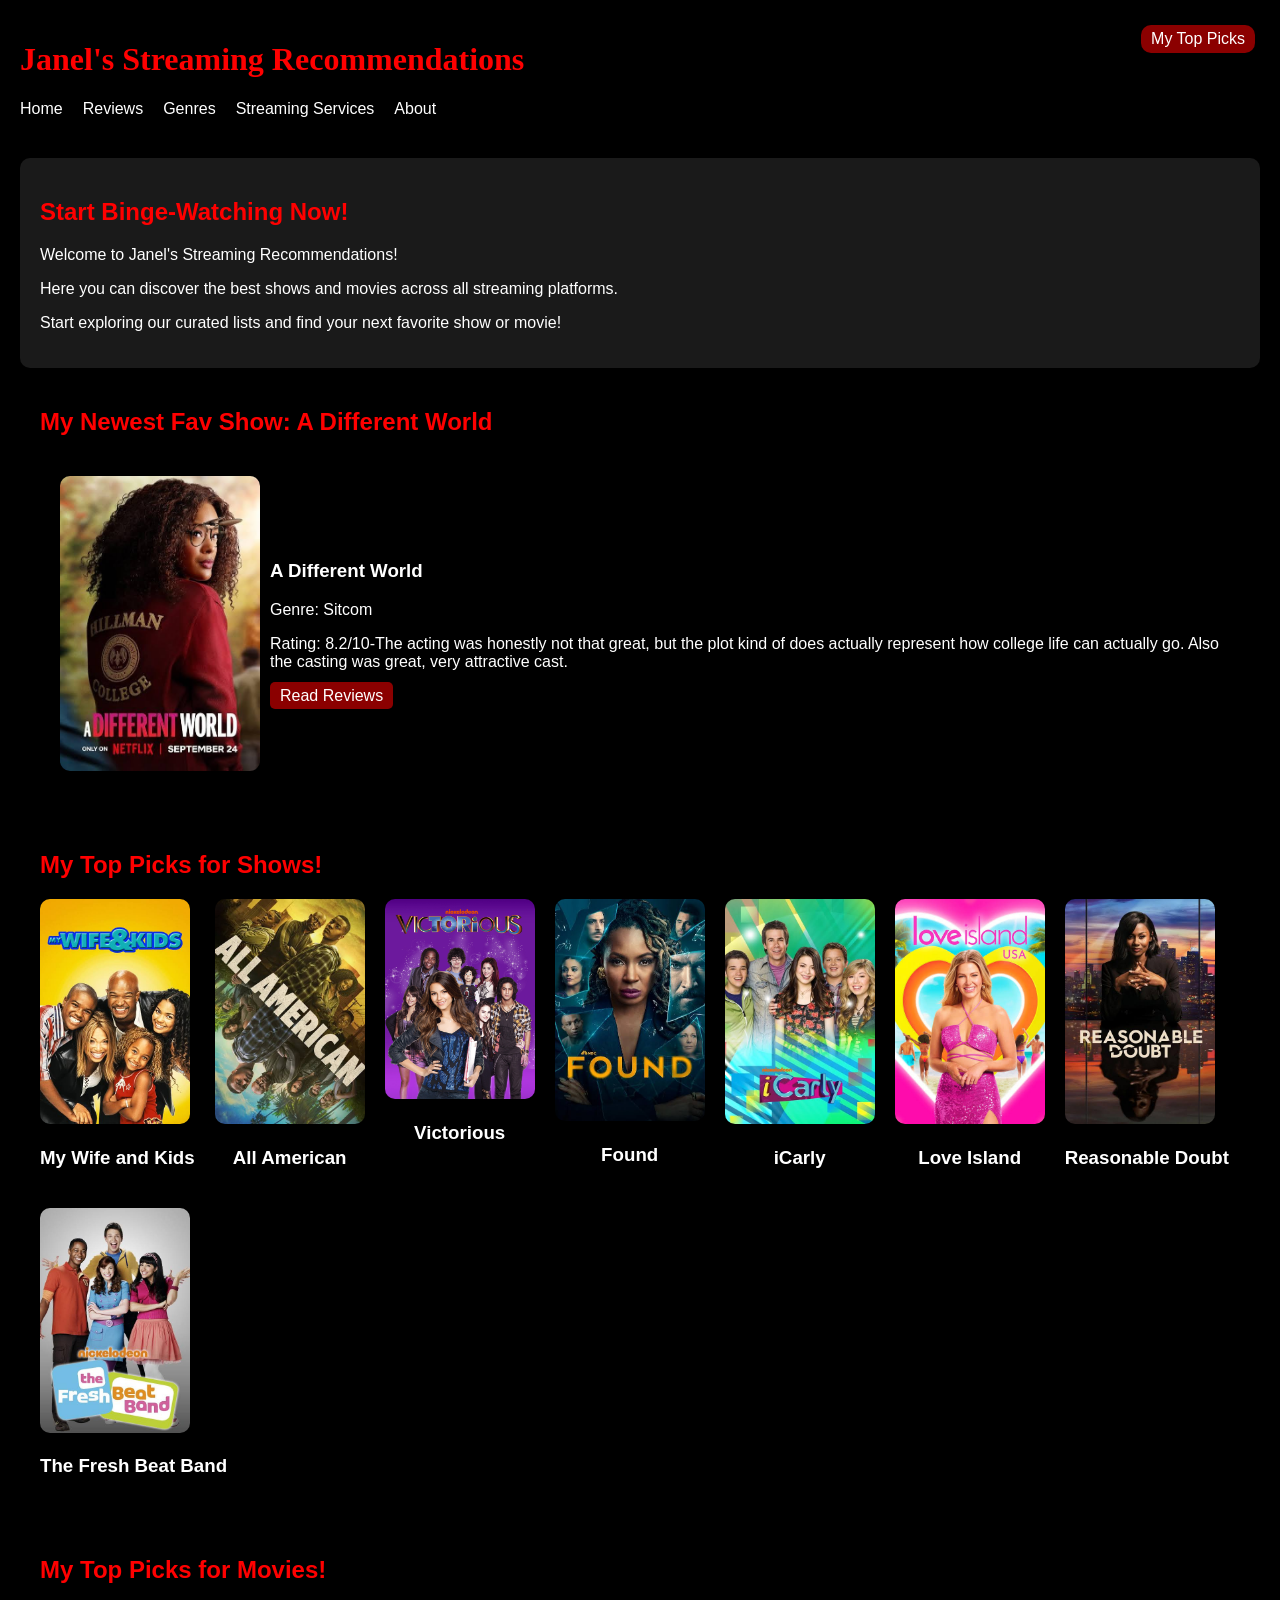
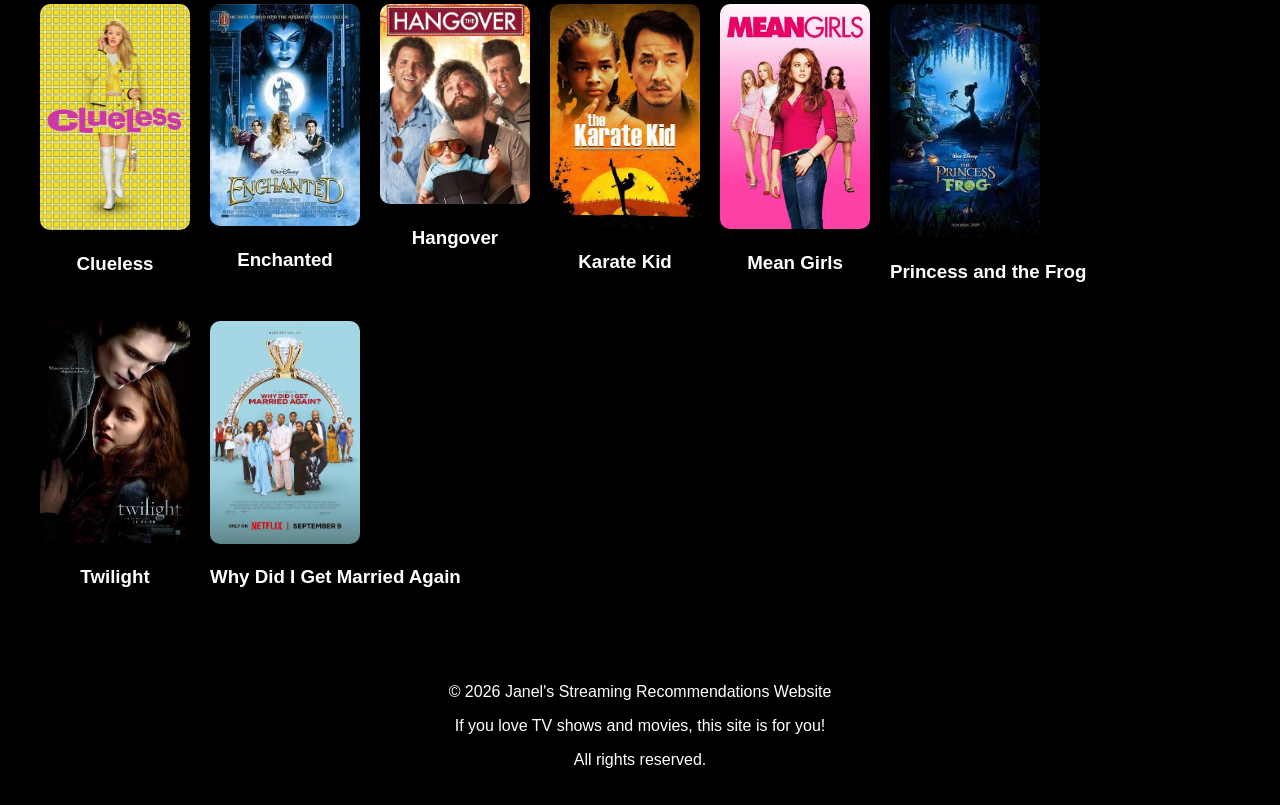
==== project/index.html @ aa463520 "Add files via upload" ====
<!DOCTYPE html>
<html lang="en">
<head>
    <meta charset="UTF-8">
    <meta name="viewport" content="width=device-width, initial-scale=1.0">
    <title>Janel's Streaming Recommendations</title>
    <link rel="stylesheet" href="style.css">
</head>
<body>
    <!-- Website Header and Website Navigation -->
    <header>
        <h1>Janel's Streaming Recommendations</h1>
        <span class="header-badge">My Top Picks</span>
        <nav aria-label="Main Navigation">
            <a href="index.html">Home</a>
            <a href="reviews.html">Reviews</a>
            <a href="genres.html">Genres</a>
            <a href="streaming.html">Streaming Services</a>
            <a href="about.html">About</a>
        </nav>
    </header>
    <!-- Main Content For Homepage -->
    <main>
        <section class="welcome message">
            <h2>Start Binge-Watching Now!</h2>
            <p>Welcome to Janel's Streaming Recommendations!</p>
            <p>Here you can discover the best shows and movies across all streaming platforms.</p>
            <p>Start exploring our curated lists and find your next favorite show or movie!</p>
        </section>
    <!-- Show Section -->
        <section class="show">
            <h2>My Newest Fav Show: A Different World </h2>
            <div class="first show">
                <img src="Images/a-different-world.jpg" alt="A Different World Poster">
                <div>
                    <h3>A Different World</h3>
                    <p>Genre: Sitcom</p>
                    <p>Rating: 8.2/10-The acting was honestly not that great, but the plot kind of does actually represent how college life can actually go. Also the casting was great, very attractive cast.</p>
                    <a href="reviews.html">Read Reviews</a>
                </div>
            </div>
        </section>
        <!-- My Top Picks Section -->
        <section class="top-picks">
            <h2>My Top Picks for Shows!</h2>
            <div class="top-picks-container">
                <div>
                <img src="Images/my-wife-and-kids.jpg" alt="My Wife and Kids Poster">
                    <h3>My Wife and Kids</h3>
                </div>
                <div>
                    <img src="Images/all-american.jpg" alt="All American Poster">
                    <h3>All American</h3>
                </div>
                <div>
                    <img src="Images/victorious.jpg" alt="Victorious Poster">
                    <h3>Victorious</h3>
                </div>
                <div>
                <img src="Images/found.jpg" alt="Found Poster">
                    <h3>Found</h3>
                </div>
                <div>
                <img src="Images/Icarly.jpg" alt="iCarly Poster">
                    <h3>iCarly</h3>
                </div>
                <div>
                <img src="Images/love-island.jpg" alt="Love Island Poster">
                    <h3>Love Island</h3>
                </div>
                <div>
                <img src="Images/reasonable-doubt.jpg" alt="Reasonable Doubt Poster">
                    <h3>Reasonable Doubt</h3>
                </div>
                <div>
                <img src="Images/the-fresh-beat-band.jpg" alt="The Fresh Beat Band Poster">
                    <h3>The Fresh Beat Band</h3>
                </div>
            </div>
        </section>
        <!-- My Top Picks for Movies Section -->
        <section class="top-movies">
            <h2>My Top Picks for Movies!</h2>
            <div class="top-movies-container">
                <div>
                    <img src="Images/clueless.jpg" alt="Clueless Movie Poster">
                    <h3>Clueless</h3>
                </div>
                <div>
                    <img src="Images/enchanted.jpg" alt="Enchanted Movie Poster">
                    <h3>Enchanted</h3>
                </div>
                <div>
                    <img src="Images/hangover.jpg" alt="Hangover Movie Poster">
                    <h3>Hangover</h3>
                </div>
                <div>
                    <img src="Images/karate-kid.jpg" alt="Karate Kid Poster">
                    <h3>Karate Kid</h3>
                </div>
                <div>
                    <img src="Images/mean-girls.jpg" alt="Mean Girls Movie Poster">
                    <h3>Mean Girls</h3>
                </div>
                <div>
                    <img src="Images/princess-and-the-frog.jpg" alt="Princess and the Frog Movie Poster">
                    <h3>Princess and the Frog</h3>
                </div>
                <div>
                    <img src="Images/twilight.jpg" alt="Twilight Movie Poster">
                    <h3>Twilight</h3>
                </div>
                <div>
                    <img src="Images/why-did-i-get-married-again.jpg" alt="Why Did I Get Married Again Movie Poster">
                    <h3>Why Did I Get Married Again</h3>
                </div>
            </div>
        </section>
    </main>
<footer>
    <p>&copy; 2026 Janel's Streaming Recommendations Website</p>
    <p>If you love TV shows and movies, this site is for you!</p>
    <p>All rights reserved.</p>
</footer>
    
</body>
</html>
---- project/style.css ----
body{
    margin: 0;
    background-color: black;
    color: white;
    font-family: Arial, sans-serif;
}
header{
    background-color: black;
    padding: 20px;
    position: relative;
}
h1{
    color: red;
    font-family: Georgia, serif;
}
nav{
    display: flex;
    gap: 20px;
}
nav a{
    color: white;
    text-decoration: none;
}
nav a:hover{
    color: red;
}
main{
    padding: 20px;
}
.welcome.message{
    background-color: #1a1a1a;
    padding: 20px;
    border-radius: 10px;
}
.welcome.message h2{
    color: red;
    font-size: 24px;
}
.welcome.message p{
    color: white;
    font-size: 16px;
}
.show{
    background-color: black;
    padding: 20px;
    border-radius: 10px;
}
.show h2{
    color: red;
}
.first.show{
    display: flex;
    gap: 10px;
    align-items: center;
}
.first.show img{
    width: 200px;
    border-radius: 10px;
}
.first.show a{
    color:white;
    background-color: darkred;
    padding: 5px 10px;
    border-radius: 5px;
    text-decoration: none;
}
.top-picks, .top-movies{
    padding: 20px;
}
.top-picks h2, .top-movies h2{
    color: red;
}
.top-picks-container, .top-movies-container{
    display: flex;
    gap: 20px;
    flex-wrap: wrap;
}
.top-picks-container img, .top-movies-container img{
    width: 150px;
    border-radius: 10px;
}
.top-picks-container h3, .top-movies-container h3{
    text-align: center;
}
footer{
    background-color: black;
    color: white;
    text-align: center;
    padding: 20px;
}
/* Media Queries for Mobile Devices and Small Screens */
@media (max-width: 500px){
    nav{
        flex-direction: row;
        flex-wrap:wrap;
    }
    .top-picks-container, .top-movies-container{
        justify-content: center;
    }
    .first.show{
        flex-direction: column;
        align-items: flex-start;
    }
    .card-review{
        flex-direction: column;
        align-items: flex-start;
    }
    .card-review img{
        width: 150px;
    }
    .service{
        flex-direction: column;
        align-items: flex-start;
        width: 100%;
        box-sizing: border-box;
    }
    .service img{
        width: 150px;
        height:150px;
        object-fit: contain;
        max-width: 100%;
    }
    .header-badge{
        position: static;
        display: block;
        margin-bottom: 20px;

    }
    header h1{
        font-size: 18px;
        flex-wrap: wrap;
    }
    


}
.reviews{
    background-color: #242424;
    padding: 20px;
    border-radius: 10px;
    margin-bottom: 20px;
}
.reviews h2{
    color: red;
    font-size: 24px;
}
.reviews p{
    color: white;
    font-size: 15px;
}
.show-reviews, .movie-reviews{
    color: red;
}
.card-review{
    display: flex;
    gap: 15px;
    background-color: black;
    padding: 20px;
    border-radius: 15px;
    margin-bottom: 20px;
    align-items: center;

}
.card-review img{
    width: 150px;
    border-radius: 10px;
    object-fit: cover;
    height: 200px;
}
.card-review h3{
    color: red;
    font-size: 20px;
}
img[src="Images/hercules.jpg"] {
    width: 350px;
    height: 200px;
    object-fit: cover;
    border-radius: 10px;
}
.genres-intro{
    background-color: #242424;
    padding: 25px;
    border-radius: 15px;
    margin-bottom: 20px;
}
.genres-intro h2{
    color: red;
    font-size: 24px;
}
.genre-sec{
    background-color: #242424;
    padding: 20px;
    border-radius: 15px;
    margin-bottom: 20px;
}
.genre-sec h2{
    color: red;
    font-size: 24px;
}
.genre-container{
    display: flex;
    gap: 20px;
    flex-wrap: wrap;
}
.genre-container img{
    width: 200px;
    height: 225px;
    object-fit: cover;
    border-radius: 15px;
}
.genre-container h3{
    text-align: center;
}
.streaming-service-intro{
    background-color: #242424;
    padding: 25px;
    border-radius: 20px;
    margin-bottom: 20px;
}
.streaming-service-intro h2{
    color: red;
    font-size: 24px;
}
.streaming-service-intro p{
    color: white;
    font-size: 15px;
}
.streaming-services{
    background-color: #242424;
    padding: 20px;
    border-radius: 20px;
    margin-bottom: 20px;
}
.streaming-services h2{
    color: red;
    font-size: 24px;
}
.service{
    display: flex;
    gap: 25px;
    background-color: black;
    align-items: center;
    padding: 20px;
    border-radius: 20px;
    margin-bottom: 20px;
}
.service img{
    width: 150px;
    height:150px;
    object-fit: contain;
}
.service h3{
    color: red;
    font-size: 24px;
}
.service a{
    color: white;
    background-color: darkred;
    padding: 5px 10px;
    border-radius: 10px;
    text-decoration: none;
    display: inline-block;
}
.about-introduction{
    background-color: #242424;
    padding: 25px;
    border-radius: 20px;
    margin-bottom:20px;
}
.about-introduction h2{
    color: red;
    font-size: 24px;
}
.about-introduction p{
    color: white;
    font-size: 16px;
}
.about-reasoning{
    background-color: #242424;
    padding: 25px;
    border-radius: 20px;
    margin-bottom: 20px;
}
.about-reasoning h2{
    color: red;
    font-size: 24px;
}
.about-reasoning p{
    color: white;
    font-size: 16px;
}
.content-about{
    background-color: #242424;
    padding: 20px;
    border-radius: 20px;
    margin-bottom: 20px;
}
.content-about h2{
    color: red;
    font-size: 24px;
}
.content-about p{
    color: white;
    font-size: 16px;
}
.form{
    background-color: #242424;
    padding: 20px;
    border-radius: 20px;
    margin-bottom: 20px;
}
.form h2{
    color: red;
    font-size: 16px;
}
.form p{
    color: white;
    font-size: 16px;
}
.form input{
    display: inline-block;
    width: 100%;
    max-width: 400px;
    padding: 20px;
    margin-bottom: 20px;
    border-radius: 20px;
    box-sizing: border-box;
}
.form button{
    background-color: red;
    color: white;
    padding: 10px 15px;
    border: none;
    border-radius: 20px;
    cursor: pointer;
    font-size: 16px;
}
.form button:hover{
    background-color: darkred;
}
.header-badge{
    position: absolute;
    top: 25px;
    right: 25px;
    background-color: darkred;
    color: white;
    padding: 5px 10px;
    border-radius: 10px;
    font-size: 16px;
}
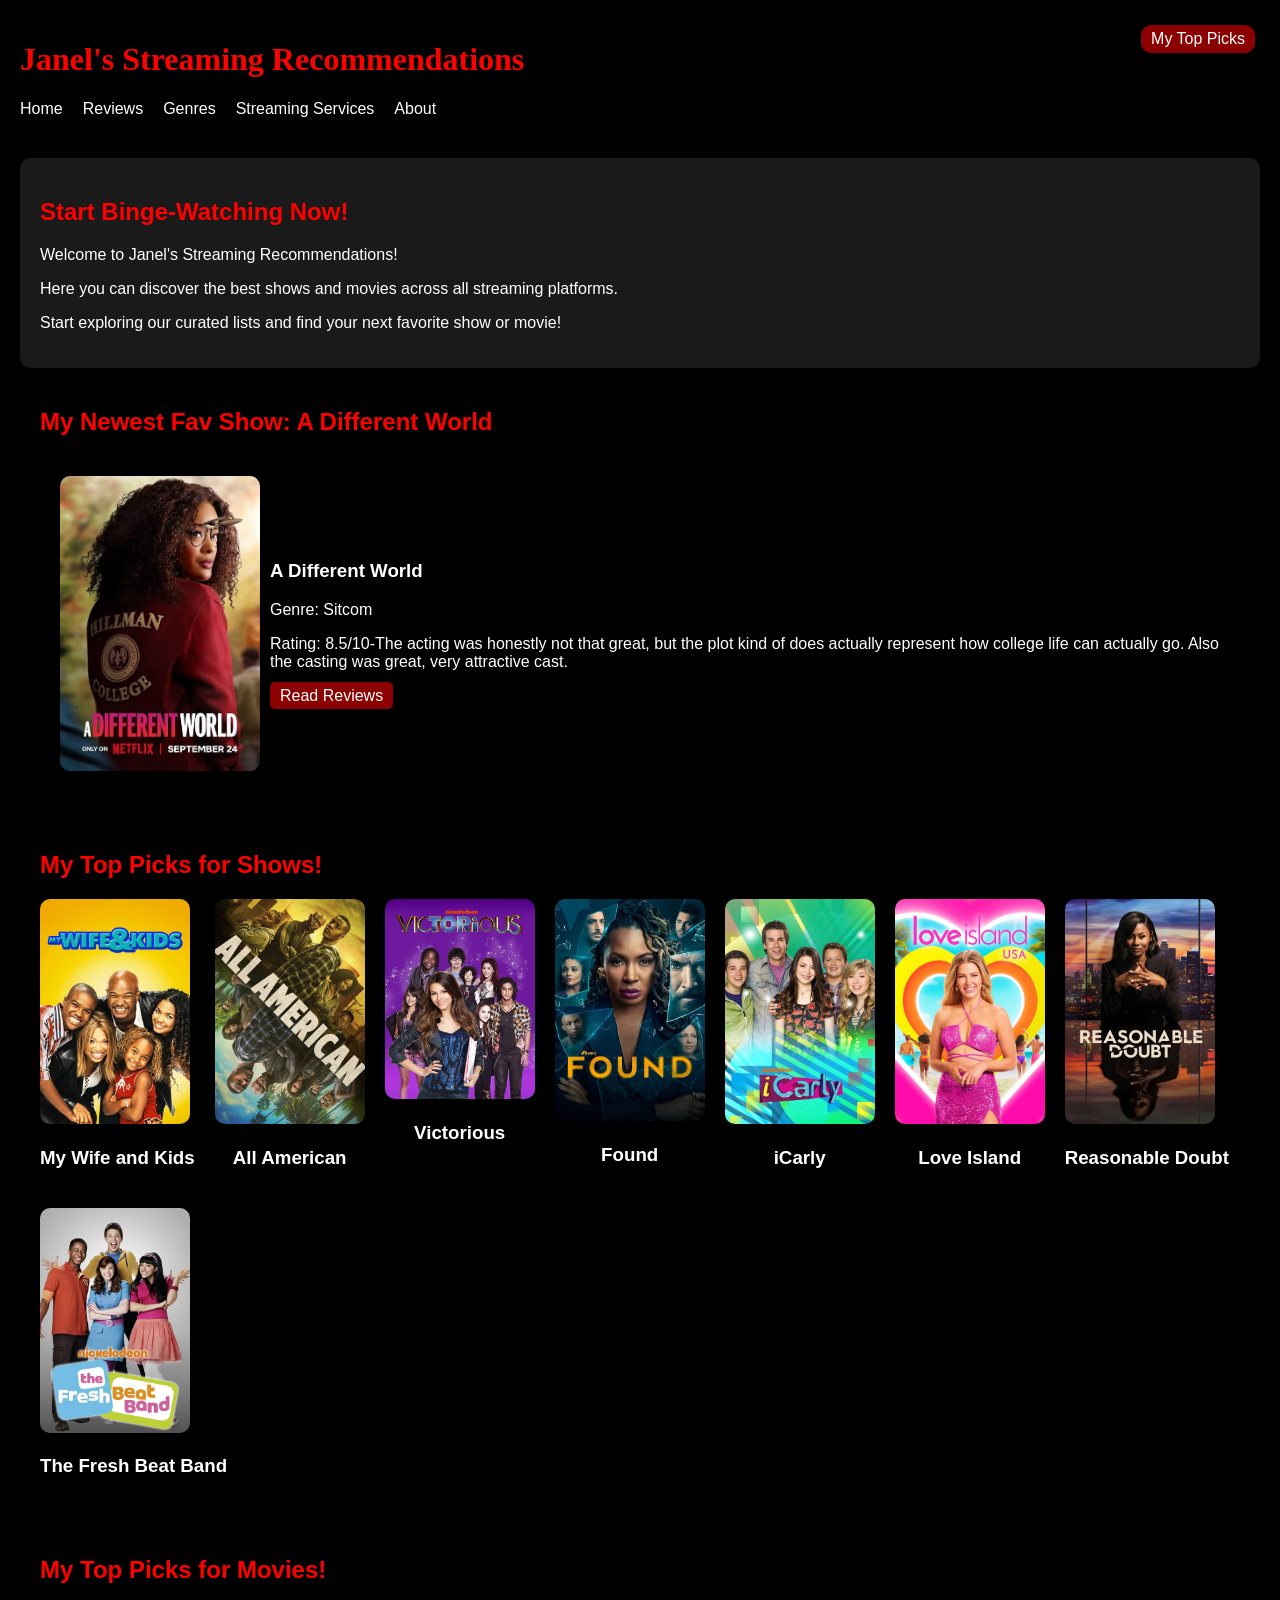
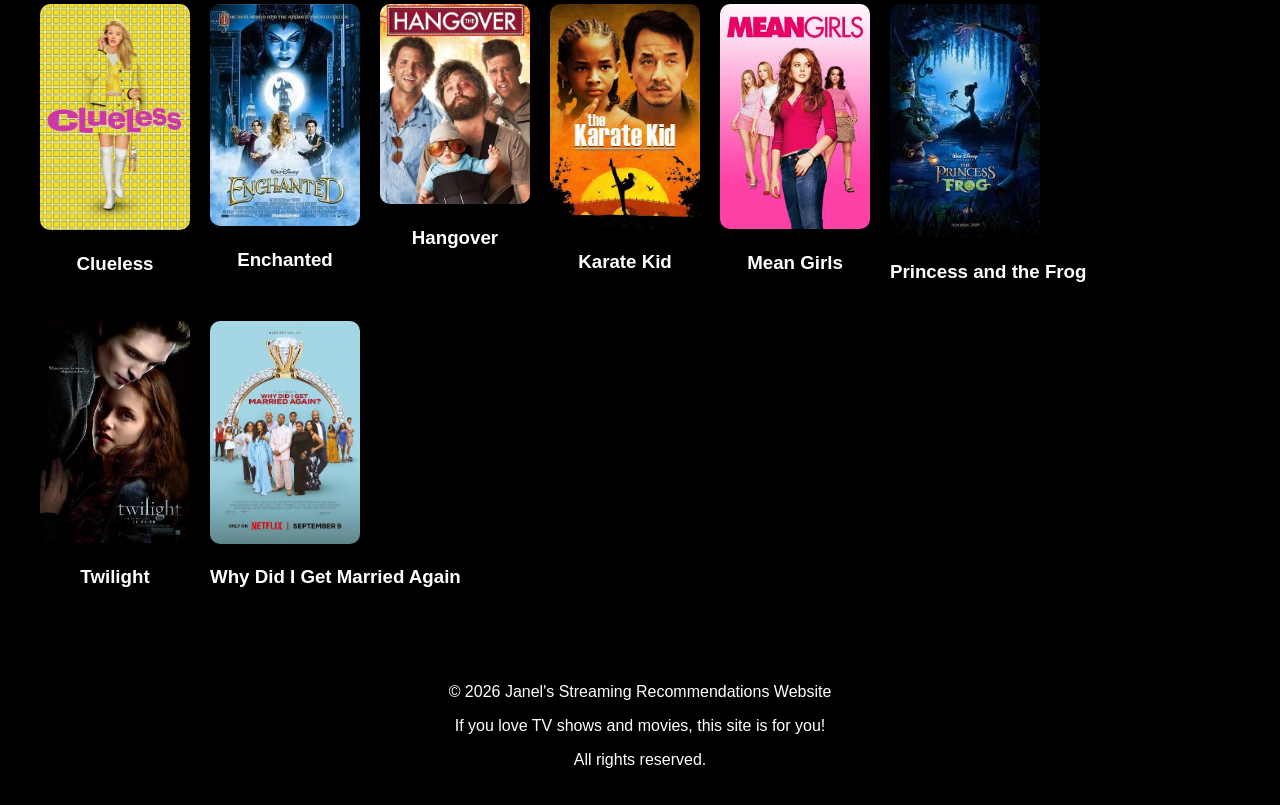
==== commit b9e2ee52: "Fix rating for 'A Different World' show Updated the rating for 'A Different World' from 8.2/10 to 8." ====
--- a/project/index.html
+++ b/project/index.html
@@ -35,7 +35,7 @@
                 <div>
                     <h3>A Different World</h3>
                     <p>Genre: Sitcom</p>
-                    <p>Rating: 8.2/10-The acting was honestly not that great, but the plot kind of does actually represent how college life can actually go. Also the casting was great, very attractive cast.</p>
+                    <p>Rating: 8.5/10-The acting was honestly not that great, but the plot kind of does actually represent how college life can actually go. Also the casting was great, very attractive cast.</p>
                     <a href="reviews.html">Read Reviews</a>
                 </div>
             </div>
@@ -124,4 +124,4 @@
 </footer>
     
 </body>
-</html>+</html>
